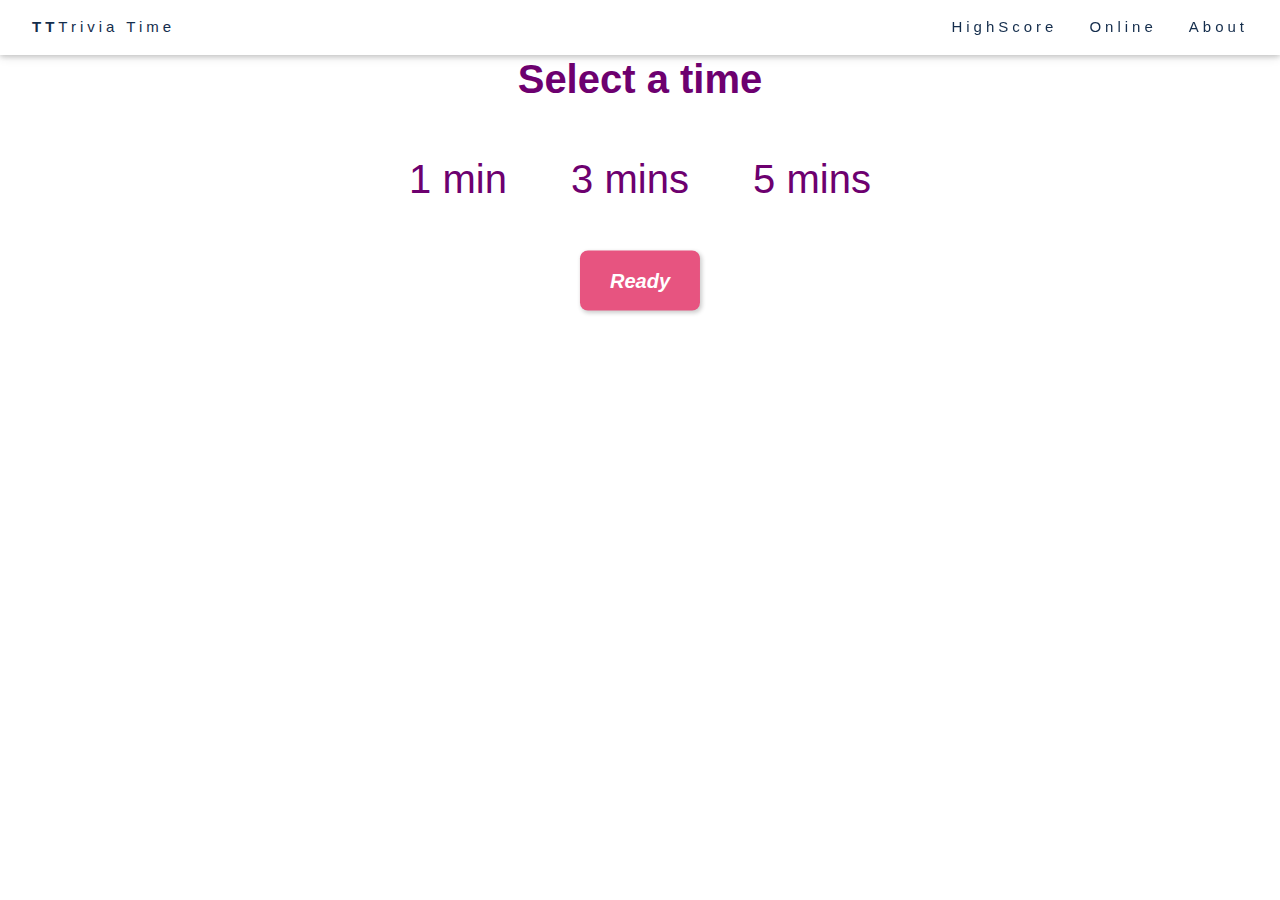
==== public/1playersetting.html @ 70634d0a "I put in a condition so the user has to select a time and difficulty" ====
<!DOCTYPE html>
<html>
<meta charset="UTF-8">
<title>Player-1 setup</title>
<meta name="viewport" content="width=device-width, initial-scale=1">
<link rel="stylesheet" href="https://www.w3schools.com/w3css/4/w3.css">
<link rel="stylesheet" href="style.css">
<style>
  body {
    color: rgb(109, 0, 111);
  }

  ul {
    list-style-type: none;
    display: inline;
    margin: 20px;
    padding: 10px;
    font-size: 40px;
    font-family: 'Segoe UI', Tahoma, Geneva, Verdana, sans-serif;
    border-radius: 15px;
  }

  .Difficulty {
    text-align: center;
  }

  .Timer {
    text-align: center;
  }

  .ButtonSpec {
    list-style-type: none;
    display: inline;
    margin: 25px;
    padding: 10px;
    font-size: 40px;
    font-family: 'Segoe UI', Tahoma, Geneva, Verdana, sans-serif;
  }

  .w3-display-middle {
    display: flex;
    flex-direction: column;
    justify-content: center;
    align-items: center;
  }

  #Butt:hover {
    background-color: red;
    cursor: pointer;
  }

  #Eazy:hover {
    background-color: lightblue;
    cursor: pointer;
  }

  #Mid:hover {
    background-color: rgb(0, 255, 255);
    cursor: pointer;
  }

  #Hard:hover {
    background-color: rgb(0, 139, 260);
    cursor: pointer;
  }

  #Time1:hover {
    background-color: lightblue;
    cursor: pointer;
  }

  #Time3:hover {
    background-color: rgb(0, 255, 255);
    cursor: pointer;
  }

  #Time5:hover {
    background-color: rgb(0, 139, 260);
    cursor: pointer;
  }

  p {
    font-size: 40px;
    text-align: center;
  }

  h1 {
    text-align: center;
    font-size: 60px;
  }

  .selected {
    background-color: rgb(0, 139, 260);
  }
</style>

<body>
  <div class="w3-top w3-bar w3-white w3-wide w3-padding  w3-card">
    <a href=" index.html" style="color:#142D4C;" class="w3-bar-item w3-button"><b>TT</b>Trivia Time</a>

    <!-- Float links to the right. Hide them on small screens -->
    <div class="w3-right w3-hide-small">
      <a href="#HighScore" style="color:#142D4C;" class="w3-bar-item w3-button">HighScore</a>
      <a href="#Online" style="color:#142D4C;" class="w3-bar-item w3-button">Online</a>
      <a href="#About" style="color:#142D4C;" class="w3-bar-item w3-button">About</a>
    </div>

  </div>
  <div class="w3-display-container">
    <img class="w3-image" src="https://cdn.nitrome.com/generated-content/images/snowman/tile.png" alt="Main-image">
    <div class="w3-display-middle">
      <h1 class="w3-xxlarge w3-text-white w3-wide">
        <h1><b><u><i>Choose Your Setting</i></u></b></h1>
        <div class="Difficulty">
          <p><b>Choose a difficulty</b></p>
          <ul id="Eazy" onclick="selectDifficulty('Easy')"> Easy</ul>
          <ul id="Mid" onclick="selectDifficulty('Medium')">Medium</ul>
          <ul id="Hard" onclick="selectDifficulty('Hard')"> Hard</ul>
        </div>
        <div class="Timer">
          <p><b>Select a time</b></p>
          <ul id="Time1" onclick="selectTime('1')">1 min</ul>
          <ul id="Time3" onclick="selectTime('3')">3 mins</ul>
          <ul id="Time5" onclick="selectTime('5')">5 mins</ul>
        </div>
        <div class="ButtonSpec">
          <button id="Butt" onclick="startGame()" style="background-color: #E75480; color: white; border: none; padding: 15px 30px; font-size: 20px; cursor: pointer; border-radius: 8px; box-shadow: 2px 2px 4px rgba(0, 0, 0, 0.2);"><em><b>Ready</b></em></button>


        </div>
    </div>
  </div>

  <script>
   let selectedDifficulty = null;
    let selectedTime = null;
    let target = 0;

    function selectDifficulty(difficulty) {
      selectedDifficulty = difficulty;
      updateSelection(document.querySelectorAll('.Difficulty ul'), difficulty);
      setTarget();
    }

    function selectTime(time) {
      selectedTime = time;
      updateSelection(document.querySelectorAll('.Timer ul'), time);
      setTarget();
    }

    function updateSelection(elements, value) {
      elements.forEach(el => {
        el.classList.remove('selected');
        if (el.textContent.includes(value)) {
          el.classList.add('selected');
        }
      });
    }
    function setTarget() {
      if (selectedDifficulty === 'Easy' && selectedTime === '1') {
        target = 8;
      } else if (selectedDifficulty === 'Medium' && selectedTime === '1') {
        target = 12;
      } else if (selectedDifficulty === 'Hard' && selectedTime === '1') {
        target = 20;
      }
      else if (selectedDifficulty === 'Easy' && selectedTime === '3') {
        target = 15;
      }
      else if (selectedDifficulty === 'Medium' && selectedTime === '3') {
        target = 20;
      }
      else if (selectedDifficulty === 'Hard' && selectedTime === '3') {
        target = 30;
      }
      else if (selectedDifficulty === 'Easy' && selectedTime === '5') {
        target = 20;
      }
      else if (selectedDifficulty === 'Medium' && selectedTime === '5') {
        target = 35;
      }
      else if (selectedDifficulty === 'Hard' && selectedTime === '5') {
        target = 45;
      }
      else {
        target = 0;
      }
      localStorage.setItem('target', target);
      console.log('Target is now set to:', target);
    }

    function startGame() {
      if(!selectedDifficulty || !selectedTime) {
        alert('Please select both a difficulty and a time before starting the game.');
      }else{
        window.location.href = "P1trivia.html";
    }
  }
  </script>
</body>

</html>
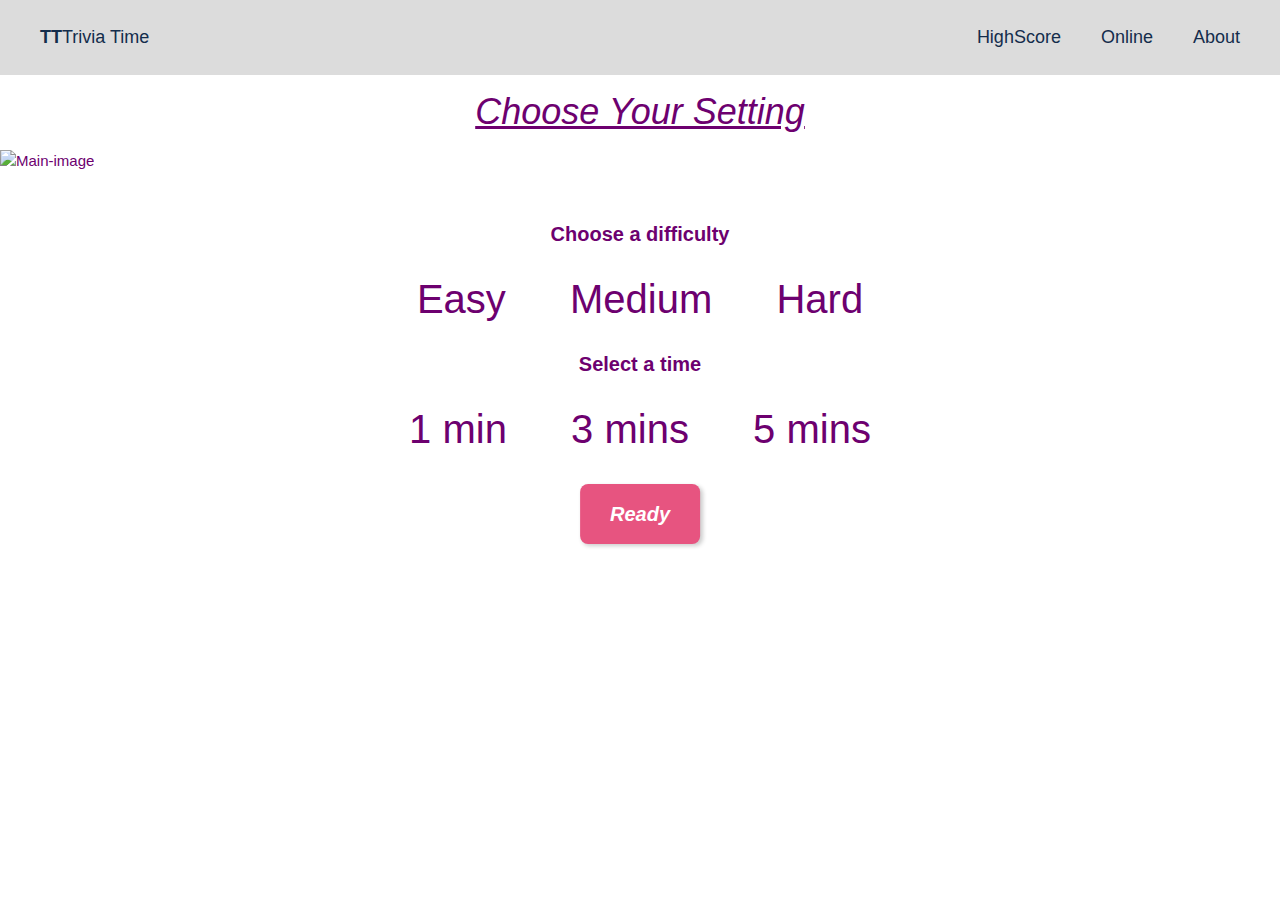
==== commit a5c8c176: "z" ====
--- a/public/1playersetting.html
+++ b/public/1playersetting.html
@@ -9,7 +9,24 @@
   body {
     color: rgb(109, 0, 111);
   }
-
+  .navbar {
+            background-color: gainsboro;
+            overflow: hidden;
+            padding: 10px 20px;
+        }
+
+        .navbar a {
+            float: left;
+            color: black;
+            text-align: center;
+            padding: 14px 20px;
+            text-decoration: none;
+            font-size: 18px;
+        }
+
+        .navbar a:hover, .navbar a:focus {
+            background-color: #ddd;
+        }
   ul {
     list-style-type: none;
     display: inline;
@@ -29,19 +46,19 @@
   }
 
   .ButtonSpec {
-    list-style-type: none;
-    display: inline;
-    margin: 25px;
-    padding: 10px;
-    font-size: 40px;
-    font-family: 'Segoe UI', Tahoma, Geneva, Verdana, sans-serif;
+    text-align: center; 
+   margin-top: 25px;
   }
 
   .w3-display-middle {
+    position: absolute; 
+    top: 50px;
+    left: 50%;  
+    transform: translateX(-50%); 
     display: flex;
     flex-direction: column;
-    justify-content: center;
-    align-items: center;
+    justify-content: center; 
+    align-items: center; 
   }
 
   #Butt:hover {
@@ -80,37 +97,56 @@
   }
 
   p {
+    font-size: 20px;
+    text-align: center;
+  }
+
+  h1 {
+    text-align: center;
     font-size: 40px;
-    text-align: center;
-  }
-
-  h1 {
-    text-align: center;
-    font-size: 60px;
   }
 
   .selected {
     background-color: rgb(0, 139, 260);
   }
+  @media only screen and (max-width: 600px) {
+            ul {
+                font-size: 16px;
+                margin: 5px;
+                padding: 3px;
+            }
+
+            h1 {
+                font-size: 20px;
+            }
+
+            p {
+                font-size: 16px;
+            }
+            .navbar a{
+                float: none;
+                width: 100%;
+                text-align: center;
+            }
+        }
 </style>
 
 <body>
-  <div class="w3-top w3-bar w3-white w3-wide w3-padding  w3-card">
-    <a href=" index.html" style="color:#142D4C;" class="w3-bar-item w3-button"><b>TT</b>Trivia Time</a>
-
+  <div class="navbar">
+    <a href="index.html" style="color:#142D4C;" class="w3-bar-item w3-button"><b>TT</b>Trivia Time</a>
     <!-- Float links to the right. Hide them on small screens -->
     <div class="w3-right w3-hide-small">
-      <a href="#HighScore" style="color:#142D4C;" class="w3-bar-item w3-button">HighScore</a>
-      <a href="#Online" style="color:#142D4C;" class="w3-bar-item w3-button">Online</a>
-      <a href="#About" style="color:#142D4C;" class="w3-bar-item w3-button">About</a>
+        <a href="#HighScore" style="color:#142D4C;" class="w3-bar-item w3-button">HighScore</a>
+        <a href="#Online" style="color:#142D4C;" class="w3-bar-item w3-button">Online</a>
+        <a href="#About" style="color:#142D4C;" class="w3-bar-item w3-button">About</a>
     </div>
-
-  </div>
-  <div class="w3-display-container">
-    <img class="w3-image" src="https://cdn.nitrome.com/generated-content/images/snowman/tile.png" alt="Main-image">
-    <div class="w3-display-middle">
-      <h1 class="w3-xxlarge w3-text-white w3-wide">
-        <h1><b><u><i>Choose Your Setting</i></u></b></h1>
+</div>
+</div>
+<h1 class="w3-xxlarge w3-text-rgb(0, 139, 260)"><u><i>Choose Your Setting</i></u></h1>
+
+    <div class="w3-display-container">
+        <img class="w3-image" src="https://cdn.nitrome.com/generated-content/images/snowman/tile.png" alt="Main-image">
+        <div class="w3-display-middle">
         <div class="Difficulty">
           <p><b>Choose a difficulty</b></p>
           <ul id="Eazy" onclick="selectDifficulty('Easy')"> Easy</ul>
